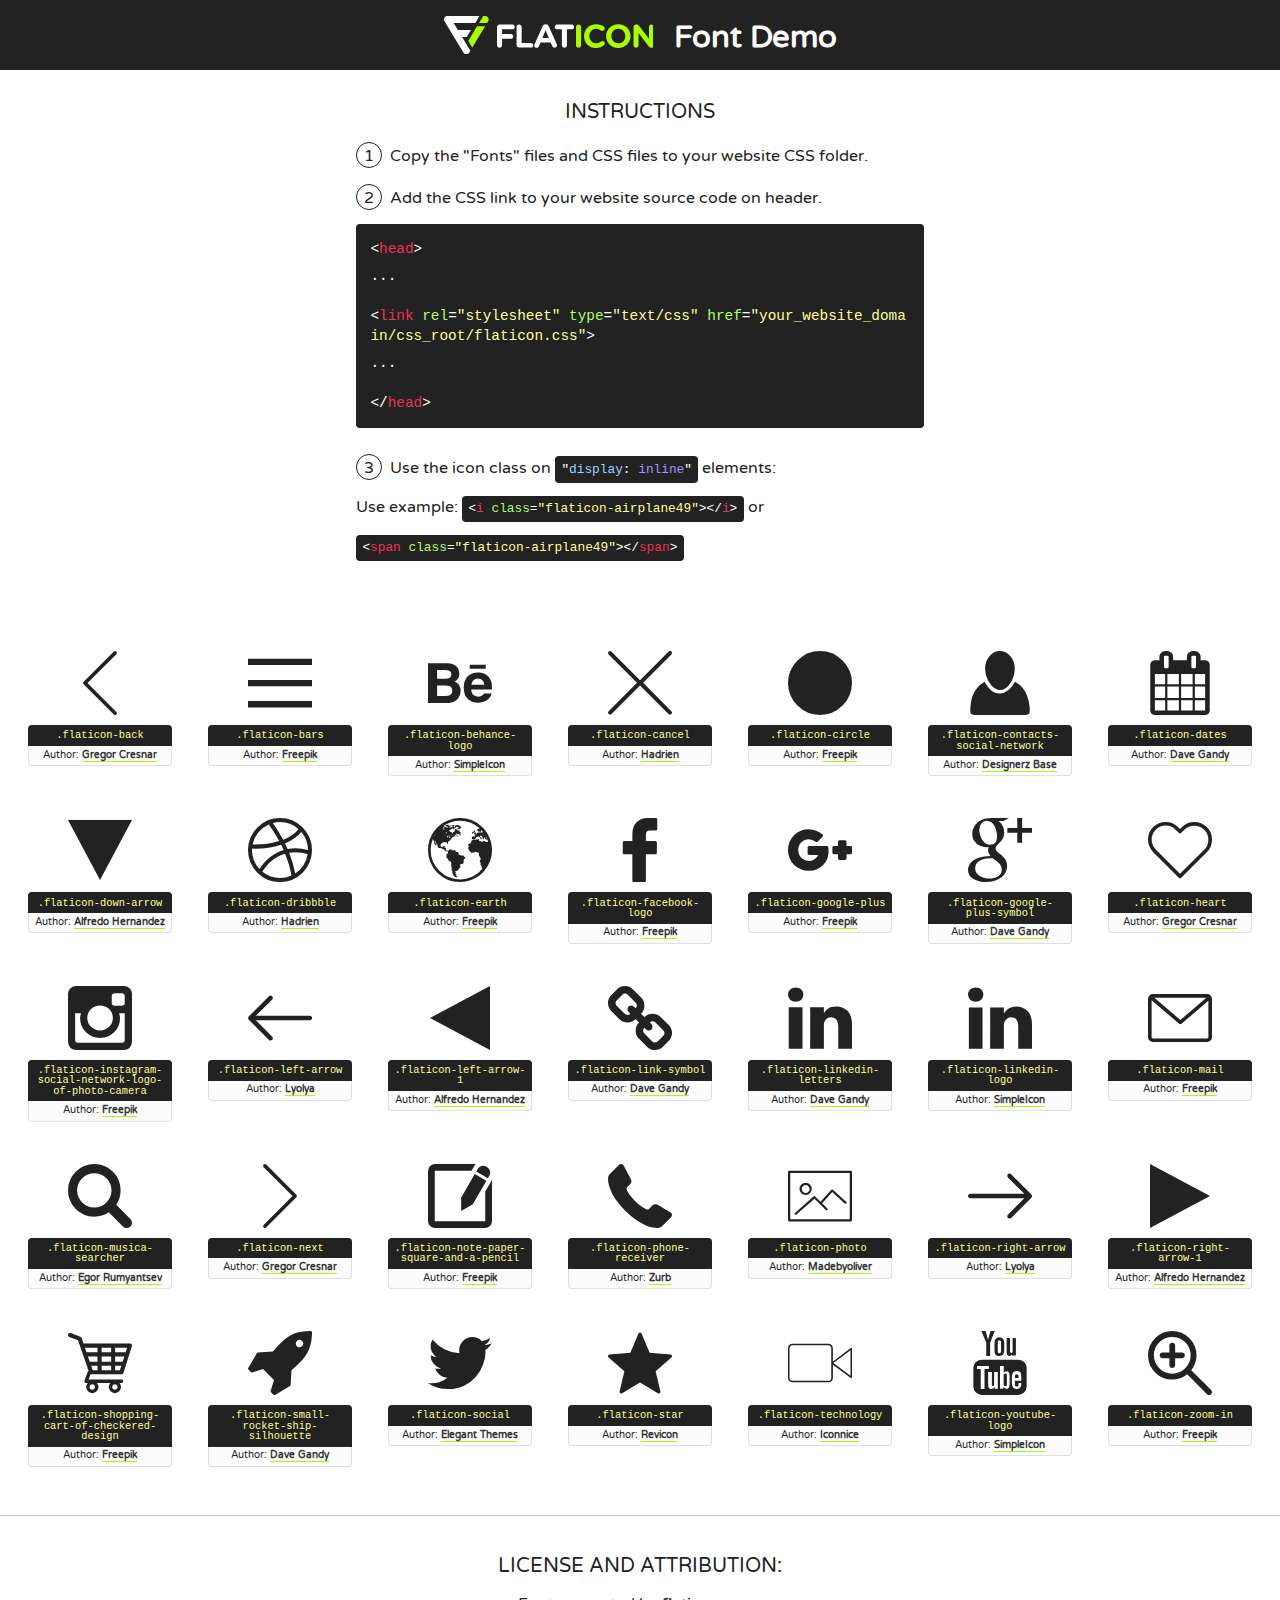
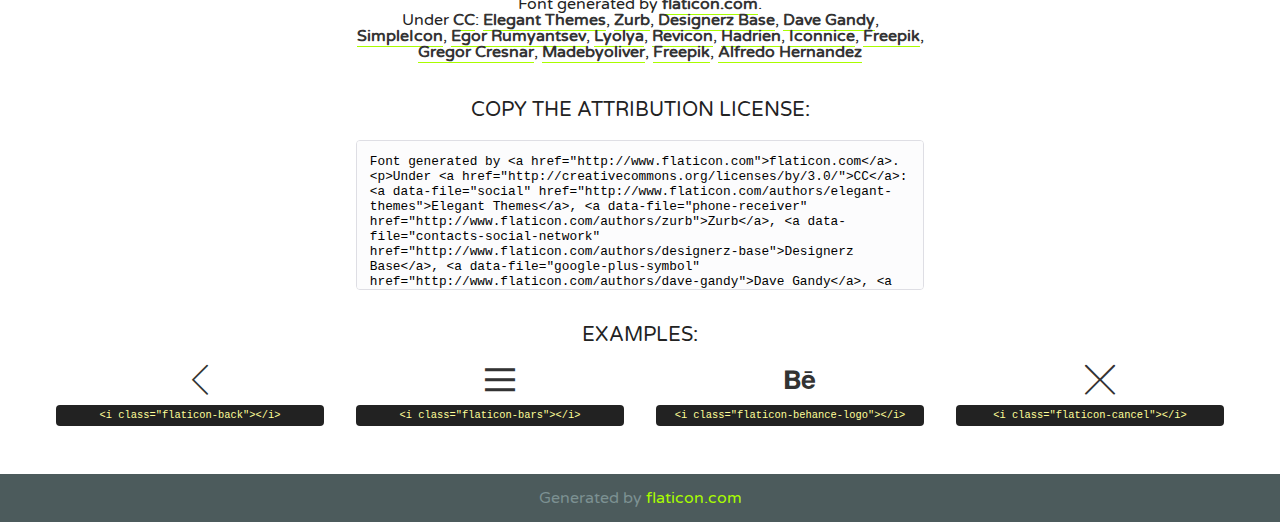
==== fonts/flaticon.html @ 3eb0f20a "1" ====
<!DOCTYPE html>
<!--
  Flaticon icon font: Flaticon
  Creation date: 13/06/2016 21:20
-->
<html>
<!DOCTYPE html>
<html>

<head>
    <title>Flaticon WebFont</title>
    <link href="http://fonts.googleapis.com/css?family=Varela+Round" rel="stylesheet" type="text/css" />
    <link rel="stylesheet" type="text/css" href="flaticon.css">
    <meta charset="UTF-8">
    <style>
    html, body, div, span, applet, object, iframe,
    h1, h2, h3, h4, h5, h6, p, blockquote, pre,
    a, abbr, acronym, address, big, cite, code,
    del, dfn, em, img, ins, kbd, q, s, samp,
    small, strike, strong, sub, sup, tt, var,
    b, u, i, center,
    dl, dt, dd, ol, ul, li,
    fieldset, form, label, legend,
    table, caption, tbody, tfoot, thead, tr, th, td,
    article, aside, canvas, details, embed, 
    figure, figcaption, footer, header, hgroup, 
    menu, nav, output, ruby, section, summary,
    time, mark, audio, video {
        margin: 0;
        padding: 0;
        border: 0;
        font-size: 100%;
        font: inherit;
        vertical-align: baseline;
    }
    /* HTML5 display-role reset for older browsers */
    article, aside, details, figcaption, figure, 
    footer, header, hgroup, menu, nav, section {
        display: block;
    }
    body {
        line-height: 1;
    }
    ol, ul {
        list-style: none;
    }
    blockquote, q {
        quotes: none;
    }
    blockquote:before, blockquote:after,
    q:before, q:after {
        content: '';
        content: none;
    }
    table {
        border-collapse: collapse;
        border-spacing: 0;
    }
    body {
        font-family: 'Varela Round', Helvetica, Arial, sans-serif;
        font-size: 16px;
        color: #222;
    }
    a {
        color: #333;
        border-bottom: 1px solid #a9fd00;
        font-weight: bold;
        text-decoration: none;
    }
    * {
        -moz-box-sizing: border-box;
        -webkit-box-sizing: border-box;
        box-sizing: border-box;
        margin: 0;
        padding: 0;
    }
    [class^="flaticon-"]:before, [class*=" flaticon-"]:before, [class^="flaticon-"]:after, [class*=" flaticon-"]:after {
        font-family: Flaticon;
        font-size: 30px;
        font-style: normal;
        margin-left: 20px;
        color: #333;
    }
    .wrapper {
        max-width: 600px;
        margin: auto;
        padding: 0 1em;
    }
    .title {
        font-size: 1.25em;
        text-align: center;
        margin-bottom: 1em;
        text-transform: uppercase;
    }
    header {
        text-align: center;
        background-color: #222;
        color: #fff;
        padding: 1em;
    }
    header .logo {
        width: 210px;
        height: 38px;
        display: inline-block;
        vertical-align: middle;
        margin-right: 1em;
        border: none;
    }
    header strong {
        font-size: 1.95em;
        font-weight: bold;
        vertical-align: middle;
        margin-top: 5px;
        display: inline-block;
    }
    .demo {
        margin: 2em auto;
        line-height: 1.25em;
    }
    .demo ul li {
        margin-bottom: 1em;
    }
    .demo ul li .num {
        color: #222;
        border-radius: 20px;
        display: inline-block;
        width: 26px;
        padding: 3px;
        height: 26px;
        text-align: center;
        margin-right: 0.5em;
        border: 1px solid #222;
    }
    .demo ul li code {
        background-color: #222;
        border-radius: 4px;
        padding: 0.25em 0.5em;
        display: inline-block;
        color: #fff;
        font-family: Consolas,Monaco,Lucida Console,Liberation Mono,DejaVu Sans Mono,Bitstream Vera Sans Mono,Courier New, monospace;
        font-weight: lighter;
        margin-top: 1em;
        font-size: 0.8em;
        word-break: break-all;
    }
    .demo ul li code.big {
        padding: 1em;
        font-size: 0.9em;
    }
    .demo ul li code .red {
        color: #EF3159;
    }
    .demo ul li code .green {
        color: #ACFF65;
    }
    .demo ul li code .yellow {
        color: #FFFF99;
    }
    .demo ul li code .blue {
        color: #99D3FF;
    }
    .demo ul li code .purple {
        color: #A295FF;
    }
    .demo ul li code .dots {
        margin-top: 0.5em;
        display: block;
    }
    #glyphs {
        border-bottom: 1px solid #ccc;
        padding: 2em 0;
        text-align: center;
    }
    .glyph {
        display: inline-block;
        width: 9em;
        margin: 1em;
        text-align: center;
        vertical-align: top;
        background: #FFF;
    }
    .glyph .glyph-icon {
        padding: 10px;
        display: block;
        font-family:"Flaticon";
        font-size: 64px;
        line-height: 1;
    }
    .glyph .glyph-icon:before {
        font-size: 64px;
        color: #222;
        margin-left: 0;
    }
    .class-name {
        font-size: 0.65em;
        background-color: #222;
        color: #fff;
        border-radius: 4px 4px 0 0;
        padding: 0.5em;
        color: #FFFF99;
        font-family: Consolas,Monaco,Lucida Console,Liberation Mono,DejaVu Sans Mono,Bitstream Vera Sans Mono,Courier New, monospace;
    }
    .author-name {
        font-size: 0.6em;
        background-color: #fcfcfd;
        border: 1px solid #DEDEE4;
        border-top: 0;
        border-radius: 0 0 4px 4px;
        padding: 0.5em;
    }
    .class-name:last-child {
        font-size: 10px;
        color:#888;
    }
    .class-name:last-child a {
        font-size: 10px;
        color:#555;
    }
    .class-name:last-child a:hover {
        color:#a9fd00;
    }
    .glyph > input {
        display: block;
        width: 100px;
        margin: 5px auto;
        text-align: center;
        font-size: 12px;
        cursor: text;
    }
    .glyph > input.icon-input {
        font-family:"Flaticon";
        font-size: 16px;
        margin-bottom: 10px;
    }
    .attribution .title {
        margin-top: 2em;
    }
    .attribution textarea {
        background-color: #fcfcfd;
        padding: 1em;
        border: none;
        box-shadow: none;
        border: 1px solid #DEDEE4;
        border-radius: 4px;
        resize: none;
        width: 100%;
        height: 150px;
        font-size: 0.8em;
        font-family: Consolas,Monaco,Lucida Console,Liberation Mono,DejaVu Sans Mono,Bitstream Vera Sans Mono,Courier New, monospace;
        -webkit-appearance: none;
    }
    .iconsuse {
        margin: 2em auto;
        text-align: center;
        max-width: 1200px;
    }
    .iconsuse:after {
        content: '';
        display: table;
        clear: both;
    }
    .iconsuse .image {
        float: left;
        width: 25%;
        padding: 0 1em;
    }
    .iconsuse .image p {
        margin-bottom: 1em;
    }
    .iconsuse .image span {
        display: block;
        font-size: 0.65em;
        background-color: #222;
        color: #fff;
        border-radius: 4px;
        padding: 0.5em;
        color: #FFFF99;
        margin-top: 1em;
        font-family: Consolas,Monaco,Lucida Console,Liberation Mono,DejaVu Sans Mono,Bitstream Vera Sans Mono,Courier New, monospace;
    }
    #footer {
        text-align: center;
        background-color: #4C5B5C;
        color: #7c9192;
        padding: 1em;
    }
    #footer a {
        border: none;
        color: #a9fd00;
        font-weight: normal;
    }
    @media (max-width: 960px) {
        .iconsuse .image {
            width: 50%;
        }
    }
    @media (max-width: 560px) {
        .iconsuse .image {
            width: 100%;
        }
    }
    </style>
</head>

<body class="characters-off">

    <header>
        <a href="http://www.flaticon.com" target="_blank" class="logo">
            <svg version="1.1" xmlns="http://www.w3.org/2000/svg" xmlns:xlink="http://www.w3.org/1999/xlink" xmlns:a="http://ns.adobe.com/AdobeSVGViewerExtensions/3.0/" viewBox="0 0 560.875 102.036" enable-background="new 0 0 560.875 102.036" xml:space="preserve">
                <defs>
                </defs>
                <g>
                    <g class="letters">
                        <path fill="#ffffff" d="M141.596,29.675c0-3.777,2.985-6.767,6.764-6.767h34.438c3.426,0,6.15,2.728,6.15,6.15
                        c0,3.43-2.724,6.149-6.15,6.149h-27.674v13.091h23.719c3.429,0,6.151,2.724,6.151,6.15c0,3.43-2.723,6.149-6.151,6.149h-23.719
                        v17.574c0,3.773-2.986,6.761-6.764,6.761c-3.779,0-6.764-2.989-6.764-6.761V29.675z"></path>
                        <path fill="#ffffff" d="M193.844,29.149c0-3.781,2.985-6.767,6.764-6.767c3.776,0,6.763,2.985,6.763,6.767v42.957h25.039
                        c3.426,0,6.149,2.726,6.149,6.153c0,3.425-2.723,6.15-6.149,6.15h-31.802c-3.779,0-6.764-2.986-6.764-6.768V29.149z"></path>
                        <path fill="#ffffff" d="M241.891,75.71l21.438-48.407c1.492-3.341,4.215-5.357,7.906-5.357h0.792
                        c3.686,0,6.323,2.017,7.815,5.357l21.439,48.407c0.436,0.967,0.701,1.845,0.701,2.723c0,3.602-2.809,6.501-6.414,6.501
                        c-3.161,0-5.269-1.845-6.499-4.655l-4.132-9.661h-27.059l-4.301,10.102c-1.144,2.631-3.426,4.214-6.237,4.214
                        c-3.517,0-6.24-2.81-6.24-6.325C241.1,77.64,241.451,76.677,241.891,75.71z M279.932,58.666l-8.521-20.297l-8.526,20.297H279.932
                        z"></path>
                        <path fill="#ffffff" d="M314.864,35.387H301.86c-3.429,0-6.239-2.813-6.239-6.238c0-3.429,2.811-6.24,6.239-6.24h39.533
                        c3.426,0,6.237,2.811,6.237,6.24c0,3.425-2.811,6.238-6.237,6.238h-13.001v42.785c0,3.773-2.99,6.761-6.764,6.761
                        c-3.779,0-6.764-2.989-6.764-6.761V35.387z"></path>
                        <path fill="#A9FD00" d="M352.615,29.149c0-3.781,2.985-6.767,6.767-6.767c3.774,0,6.761,2.985,6.761,6.767v49.024
                        c0,3.773-2.987,6.761-6.761,6.761c-3.781,0-6.767-2.989-6.767-6.761V29.149z"></path>
                        <path fill="#A9FD00" d="M374.132,53.836v-0.179c0-17.481,13.178-31.801,32.065-31.801c9.22,0,15.459,2.458,20.557,6.238
                        c1.402,1.054,2.637,2.985,2.637,5.357c0,3.692-2.985,6.59-6.681,6.59c-1.845,0-3.071-0.702-4.044-1.319
                        c-3.776-2.813-7.729-4.393-12.562-4.393c-10.364,0-17.831,8.611-17.831,19.154v0.173c0,10.542,7.291,19.329,17.831,19.329
                        c5.715,0,9.492-1.756,13.359-4.834c1.049-0.874,2.458-1.491,4.039-1.491c3.429,0,6.325,2.813,6.325,6.236
                        c0,2.106-1.056,3.78-2.282,4.834c-5.539,4.834-12.036,7.733-21.878,7.733C387.572,85.464,374.132,71.493,374.132,53.836z"></path>
                        <path fill="#A9FD00" d="M433.009,53.836v-0.179c0-17.481,13.79-31.801,32.766-31.801c18.981,0,32.592,14.143,32.592,31.628v0.173
                        c0,17.483-13.785,31.807-32.769,31.807C446.625,85.464,433.009,71.32,433.009,53.836z M484.224,53.836v-0.179
                        c0-10.539-7.725-19.326-18.626-19.326c-10.893,0-18.449,8.611-18.449,19.154v0.173c0,10.542,7.73,19.329,18.626,19.329
                        C476.676,72.986,484.224,64.378,484.224,53.836z"></path>
                        <path fill="#A9FD00" d="M506.233,29.321c0-3.774,2.99-6.763,6.767-6.763h1.401c3.252,0,5.183,1.583,7.029,3.953l26.093,34.265
                        V29.059c0-3.692,2.99-6.677,6.681-6.677c3.683,0,6.671,2.985,6.671,6.677v48.934c0,3.78-2.987,6.765-6.764,6.765h-0.436
                        c-3.257,0-5.188-1.581-7.034-3.953l-27.056-35.492v32.944c0,3.687-2.985,6.676-6.678,6.676c-3.683,0-6.673-2.989-6.673-6.676
                        V29.321z"></path>
                    </g>
                    <g class="insignia">
                        <path fill="#ffffff" d="M48.372,56.137h12.517l11.156-18.537H37.186L25.688,18.539h57.825L94.668,0H9.271
                        C5.925,0,2.842,1.801,1.198,4.716c-1.644,2.907-1.593,6.482,0.134,9.343l50.38,83.501c1.678,2.781,4.689,4.476,7.938,4.476
                        c3.246,0,6.257-1.695,7.935-4.476l2.898-4.804L48.372,56.137z"></path>
                        <g class="i">
                            <path fill="#A9FD00" d="M93.575,18.539h0.031v0.004l21.652,0.004l2.705-4.488c1.727-2.861,1.778-6.436,0.133-9.343
                            C116.454,1.801,113.371,0,110.026,0h-5.294L93.575,18.539z"></path>
                            <polygon fill="#A9FD00" points="88.291,27.356 64.725,66.486 75.519,84.404 109.942,27.356"></polygon>
                        </g>
                    </g>
                </g>
            </svg>
        </a>
        <strong>Font Demo</strong>
    </header>


    <section class="demo wrapper">

        <p class="title">Instructions</p>

        <ul>
            <li>
                <span class="num">1</span>Copy the "Fonts" files and CSS files to your website CSS folder.
            </li>
            <li>
                <span class="num">2</span>Add the CSS link to your website source code on header.
                <code class="big">
                    &lt;<span class="red">head</span>&gt;
                    <br/><span class="dots">...</span>
                    <br/>&lt;<span class="red">link</span> <span class="green">rel</span>=<span class="yellow">"stylesheet"</span> <span class="green">type</span>=<span class="yellow">"text/css"</span> <span class="green">href</span>=<span class="yellow">"your_website_domain/css_root/flaticon.css"</span>&gt;
                    <br/><span class="dots">...</span>
                    <br/>&lt;/<span class="red">head</span>&gt;
                </code>
            </li>

            <li>
                <p>
                    <span class="num">3</span>Use the icon class on <code>"<span class="blue">display</span>:<span class="purple"> inline</span>"</code> elements:
                    <br />
                    Use example: <code>&lt;<span class="red">i</span> <span class="green">class</span>=<span class="yellow">&quot;flaticon-airplane49&quot;</span>&gt;&lt;/<span class="red">i</span>&gt;</code> or <code>&lt;<span class="red">span</span> <span class="green">class</span>=<span class="yellow">&quot;flaticon-airplane49&quot;</span>&gt;&lt;/<span class="red">span</span>&gt;</code>
            </li>
        </ul>

    </section>




   <section id="glyphs">          
    
      
        <div class="glyph"><div class="glyph-icon flaticon-back"></div>
            <div class="class-name">.flaticon-back</div>
            <div class="author-name">Author: <a data-file="back" href="http://www.flaticon.com/authors/gregor-cresnar">Gregor Cresnar</a> </div> 
        </div>        
        
        <div class="glyph"><div class="glyph-icon flaticon-bars"></div>
            <div class="class-name">.flaticon-bars</div>
            <div class="author-name">Author: <a data-file="bars" href="http://www.freepik.com">Freepik</a> </div> 
        </div>        
        
        <div class="glyph"><div class="glyph-icon flaticon-behance-logo"></div>
            <div class="class-name">.flaticon-behance-logo</div>
            <div class="author-name">Author: <a data-file="behance-logo" href="http://www.flaticon.com/authors/simpleicon">SimpleIcon</a> </div> 
        </div>        
        
        <div class="glyph"><div class="glyph-icon flaticon-cancel"></div>
            <div class="class-name">.flaticon-cancel</div>
            <div class="author-name">Author: <a data-file="cancel" href="http://www.flaticon.com/authors/hadrien">Hadrien</a> </div> 
        </div>        
        
        <div class="glyph"><div class="glyph-icon flaticon-circle"></div>
            <div class="class-name">.flaticon-circle</div>
            <div class="author-name">Author: <a data-file="circle" href="http://www.freepik.com">Freepik</a> </div> 
        </div>        
        
        <div class="glyph"><div class="glyph-icon flaticon-contacts-social-network"></div>
            <div class="class-name">.flaticon-contacts-social-network</div>
            <div class="author-name">Author: <a data-file="contacts-social-network" href="http://www.flaticon.com/authors/designerz-base">Designerz Base</a> </div> 
        </div>        
        
        <div class="glyph"><div class="glyph-icon flaticon-dates"></div>
            <div class="class-name">.flaticon-dates</div>
            <div class="author-name">Author: <a data-file="dates" href="http://www.flaticon.com/authors/dave-gandy">Dave Gandy</a> </div> 
        </div>        
        
        <div class="glyph"><div class="glyph-icon flaticon-down-arrow"></div>
            <div class="class-name">.flaticon-down-arrow</div>
            <div class="author-name">Author: <a data-file="down-arrow" href="http://www.flaticon.com/authors/alfredo-hernandez">Alfredo Hernandez</a> </div> 
        </div>        
        
        <div class="glyph"><div class="glyph-icon flaticon-dribbble"></div>
            <div class="class-name">.flaticon-dribbble</div>
            <div class="author-name">Author: <a data-file="dribbble" href="http://www.flaticon.com/authors/hadrien">Hadrien</a> </div> 
        </div>        
        
        <div class="glyph"><div class="glyph-icon flaticon-earth"></div>
            <div class="class-name">.flaticon-earth</div>
            <div class="author-name">Author: <a data-file="earth" href="http://www.freepik.com">Freepik</a> </div> 
        </div>        
        
        <div class="glyph"><div class="glyph-icon flaticon-facebook-logo"></div>
            <div class="class-name">.flaticon-facebook-logo</div>
            <div class="author-name">Author: <a data-file="facebook-logo" href="http://www.freepik.com">Freepik</a> </div> 
        </div>        
        
        <div class="glyph"><div class="glyph-icon flaticon-google-plus"></div>
            <div class="class-name">.flaticon-google-plus</div>
            <div class="author-name">Author: <a data-file="google-plus" href="http://www.flaticon.com/authors/freepik">Freepik</a> </div> 
        </div>        
        
        <div class="glyph"><div class="glyph-icon flaticon-google-plus-symbol"></div>
            <div class="class-name">.flaticon-google-plus-symbol</div>
            <div class="author-name">Author: <a data-file="google-plus-symbol" href="http://www.flaticon.com/authors/dave-gandy">Dave Gandy</a> </div> 
        </div>        
        
        <div class="glyph"><div class="glyph-icon flaticon-heart"></div>
            <div class="class-name">.flaticon-heart</div>
            <div class="author-name">Author: <a data-file="heart" href="http://www.flaticon.com/authors/gregor-cresnar">Gregor Cresnar</a> </div> 
        </div>        
        
        <div class="glyph"><div class="glyph-icon flaticon-instagram-social-network-logo-of-photo-camera"></div>
            <div class="class-name">.flaticon-instagram-social-network-logo-of-photo-camera</div>
            <div class="author-name">Author: <a data-file="instagram-social-network-logo-of-photo-camera" href="http://www.freepik.com">Freepik</a> </div> 
        </div>        
        
        <div class="glyph"><div class="glyph-icon flaticon-left-arrow"></div>
            <div class="class-name">.flaticon-left-arrow</div>
            <div class="author-name">Author: <a data-file="left-arrow" href="http://www.flaticon.com/authors/lyolya">Lyolya</a> </div> 
        </div>        
        
        <div class="glyph"><div class="glyph-icon flaticon-left-arrow-1"></div>
            <div class="class-name">.flaticon-left-arrow-1</div>
            <div class="author-name">Author: <a data-file="left-arrow-1" href="http://www.flaticon.com/authors/alfredo-hernandez">Alfredo Hernandez</a> </div> 
        </div>        
        
        <div class="glyph"><div class="glyph-icon flaticon-link-symbol"></div>
            <div class="class-name">.flaticon-link-symbol</div>
            <div class="author-name">Author: <a data-file="link-symbol" href="http://www.flaticon.com/authors/dave-gandy">Dave Gandy</a> </div> 
        </div>        
        
        <div class="glyph"><div class="glyph-icon flaticon-linkedin-letters"></div>
            <div class="class-name">.flaticon-linkedin-letters</div>
            <div class="author-name">Author: <a data-file="linkedin-letters" href="http://www.flaticon.com/authors/dave-gandy">Dave Gandy</a> </div> 
        </div>        
        
        <div class="glyph"><div class="glyph-icon flaticon-linkedin-logo"></div>
            <div class="class-name">.flaticon-linkedin-logo</div>
            <div class="author-name">Author: <a data-file="linkedin-logo" href="http://www.flaticon.com/authors/simpleicon">SimpleIcon</a> </div> 
        </div>        
        
        <div class="glyph"><div class="glyph-icon flaticon-mail"></div>
            <div class="class-name">.flaticon-mail</div>
            <div class="author-name">Author: <a data-file="mail" href="http://www.freepik.com">Freepik</a> </div> 
        </div>        
        
        <div class="glyph"><div class="glyph-icon flaticon-musica-searcher"></div>
            <div class="class-name">.flaticon-musica-searcher</div>
            <div class="author-name">Author: <a data-file="musica-searcher" href="http://www.flaticon.com/authors/egor-rumyantsev">Egor Rumyantsev</a> </div> 
        </div>        
        
        <div class="glyph"><div class="glyph-icon flaticon-next"></div>
            <div class="class-name">.flaticon-next</div>
            <div class="author-name">Author: <a data-file="next" href="http://www.flaticon.com/authors/gregor-cresnar">Gregor Cresnar</a> </div> 
        </div>        
        
        <div class="glyph"><div class="glyph-icon flaticon-note-paper-square-and-a-pencil"></div>
            <div class="class-name">.flaticon-note-paper-square-and-a-pencil</div>
            <div class="author-name">Author: <a data-file="note-paper-square-and-a-pencil" href="http://www.freepik.com">Freepik</a> </div> 
        </div>        
        
        <div class="glyph"><div class="glyph-icon flaticon-phone-receiver"></div>
            <div class="class-name">.flaticon-phone-receiver</div>
            <div class="author-name">Author: <a data-file="phone-receiver" href="http://www.flaticon.com/authors/zurb">Zurb</a> </div> 
        </div>        
        
        <div class="glyph"><div class="glyph-icon flaticon-photo"></div>
            <div class="class-name">.flaticon-photo</div>
            <div class="author-name">Author: <a data-file="photo" href="http://www.flaticon.com/authors/madebyoliver">Madebyoliver</a> </div> 
        </div>        
        
        <div class="glyph"><div class="glyph-icon flaticon-right-arrow"></div>
            <div class="class-name">.flaticon-right-arrow</div>
            <div class="author-name">Author: <a data-file="right-arrow" href="http://www.flaticon.com/authors/lyolya">Lyolya</a> </div> 
        </div>        
        
        <div class="glyph"><div class="glyph-icon flaticon-right-arrow-1"></div>
            <div class="class-name">.flaticon-right-arrow-1</div>
            <div class="author-name">Author: <a data-file="right-arrow-1" href="http://www.flaticon.com/authors/alfredo-hernandez">Alfredo Hernandez</a> </div> 
        </div>        
        
        <div class="glyph"><div class="glyph-icon flaticon-shopping-cart-of-checkered-design"></div>
            <div class="class-name">.flaticon-shopping-cart-of-checkered-design</div>
            <div class="author-name">Author: <a data-file="shopping-cart-of-checkered-design" href="http://www.freepik.com">Freepik</a> </div> 
        </div>        
        
        <div class="glyph"><div class="glyph-icon flaticon-small-rocket-ship-silhouette"></div>
            <div class="class-name">.flaticon-small-rocket-ship-silhouette</div>
            <div class="author-name">Author: <a data-file="small-rocket-ship-silhouette" href="http://www.flaticon.com/authors/dave-gandy">Dave Gandy</a> </div> 
        </div>        
        
        <div class="glyph"><div class="glyph-icon flaticon-social"></div>
            <div class="class-name">.flaticon-social</div>
            <div class="author-name">Author: <a data-file="social" href="http://www.flaticon.com/authors/elegant-themes">Elegant Themes</a> </div> 
        </div>        
        
        <div class="glyph"><div class="glyph-icon flaticon-star"></div>
            <div class="class-name">.flaticon-star</div>
            <div class="author-name">Author: <a data-file="star" href="http://www.flaticon.com/authors/revicon">Revicon</a> </div> 
        </div>        
        
        <div class="glyph"><div class="glyph-icon flaticon-technology"></div>
            <div class="class-name">.flaticon-technology</div>
            <div class="author-name">Author: <a data-file="technology" href="http://www.flaticon.com/authors/iconnice">Iconnice</a> </div> 
        </div>        
        
        <div class="glyph"><div class="glyph-icon flaticon-youtube-logo"></div>
            <div class="class-name">.flaticon-youtube-logo</div>
            <div class="author-name">Author: <a data-file="youtube-logo" href="http://www.flaticon.com/authors/simpleicon">SimpleIcon</a> </div> 
        </div>        
        
        <div class="glyph"><div class="glyph-icon flaticon-zoom-in"></div>
            <div class="class-name">.flaticon-zoom-in</div>
            <div class="author-name">Author: <a data-file="zoom-in" href="http://www.flaticon.com/authors/freepik">Freepik</a> </div> 
        </div>        
        

    </section>



    <section class="attribution wrapper"   style="text-align:center;">

      <div class="title">License and attribution:</div><div class="attrDiv">Font generated by <a href="http://www.flaticon.com">flaticon.com</a>. <div><p>Under <a href="http://creativecommons.org/licenses/by/3.0/">CC</a>: <a data-file="social" href="http://www.flaticon.com/authors/elegant-themes">Elegant Themes</a>, <a data-file="phone-receiver" href="http://www.flaticon.com/authors/zurb">Zurb</a>, <a data-file="contacts-social-network" href="http://www.flaticon.com/authors/designerz-base">Designerz Base</a>, <a data-file="google-plus-symbol" href="http://www.flaticon.com/authors/dave-gandy">Dave Gandy</a>, <a data-file="behance-logo" href="http://www.flaticon.com/authors/simpleicon">SimpleIcon</a>, <a data-file="musica-searcher" href="http://www.flaticon.com/authors/egor-rumyantsev">Egor Rumyantsev</a>, <a data-file="left-arrow" href="http://www.flaticon.com/authors/lyolya">Lyolya</a>, <a data-file="star" href="http://www.flaticon.com/authors/revicon">Revicon</a>, <a data-file="dribbble" href="http://www.flaticon.com/authors/hadrien">Hadrien</a>, <a data-file="technology" href="http://www.flaticon.com/authors/iconnice">Iconnice</a>, <a data-file="shopping-cart-of-checkered-design" href="http://www.freepik.com">Freepik</a>, <a data-file="back" href="http://www.flaticon.com/authors/gregor-cresnar">Gregor Cresnar</a>, <a data-file="photo" href="http://www.flaticon.com/authors/madebyoliver">Madebyoliver</a>, <a data-file="zoom-in" href="http://www.flaticon.com/authors/freepik">Freepik</a>, <a data-file="left-arrow-1" href="http://www.flaticon.com/authors/alfredo-hernandez">Alfredo Hernandez</a></p>  </div>
      </div>
      <div class="title">Copy the Attribution License:</div>

    <textarea onclick="this.focus();this.select();">Font generated by &lt;a href=&quot;http://www.flaticon.com&quot;&gt;flaticon.com&lt;/a&gt;. <p>Under <a href="http://creativecommons.org/licenses/by/3.0/">CC</a>: <a data-file="social" href="http://www.flaticon.com/authors/elegant-themes">Elegant Themes</a>, <a data-file="phone-receiver" href="http://www.flaticon.com/authors/zurb">Zurb</a>, <a data-file="contacts-social-network" href="http://www.flaticon.com/authors/designerz-base">Designerz Base</a>, <a data-file="google-plus-symbol" href="http://www.flaticon.com/authors/dave-gandy">Dave Gandy</a>, <a data-file="behance-logo" href="http://www.flaticon.com/authors/simpleicon">SimpleIcon</a>, <a data-file="musica-searcher" href="http://www.flaticon.com/authors/egor-rumyantsev">Egor Rumyantsev</a>, <a data-file="left-arrow" href="http://www.flaticon.com/authors/lyolya">Lyolya</a>, <a data-file="star" href="http://www.flaticon.com/authors/revicon">Revicon</a>, <a data-file="dribbble" href="http://www.flaticon.com/authors/hadrien">Hadrien</a>, <a data-file="technology" href="http://www.flaticon.com/authors/iconnice">Iconnice</a>, <a data-file="shopping-cart-of-checkered-design" href="http://www.freepik.com">Freepik</a>, <a data-file="back" href="http://www.flaticon.com/authors/gregor-cresnar">Gregor Cresnar</a>, <a data-file="photo" href="http://www.flaticon.com/authors/madebyoliver">Madebyoliver</a>, <a data-file="zoom-in" href="http://www.flaticon.com/authors/freepik">Freepik</a>, <a data-file="left-arrow-1" href="http://www.flaticon.com/authors/alfredo-hernandez">Alfredo Hernandez</a></p>  
     </textarea>

    </section>

    <section class="iconsuse">

          <div class="title">Examples:</div>            
             
            <div class="image">
                <p>
                    <i class="glyph-icon flaticon-back"></i> 
                    <span>&lt;i class=&quot;flaticon-back&quot;&gt;&lt;/i&gt;</span>
                </p>
            </div>
            
            <div class="image">
                <p>
                    <i class="glyph-icon flaticon-bars"></i> 
                    <span>&lt;i class=&quot;flaticon-bars&quot;&gt;&lt;/i&gt;</span>
                </p>
            </div>
            
            <div class="image">
                <p>
                    <i class="glyph-icon flaticon-behance-logo"></i> 
                    <span>&lt;i class=&quot;flaticon-behance-logo&quot;&gt;&lt;/i&gt;</span>
                </p>
            </div>
            
            <div class="image">
                <p>
                    <i class="glyph-icon flaticon-cancel"></i> 
                    <span>&lt;i class=&quot;flaticon-cancel&quot;&gt;&lt;/i&gt;</span>
                </p>
            </div>
                       
        </div>
                            
    </section>

<div id="footer">
    <div>Generated by <a href="http://www.flaticon.com">flaticon.com</a>
    </div>
</div>



</body>
</html>
---- fonts/flaticon.css ----
/*
  	Flaticon icon font: Flaticon
  	Creation date: 13/06/2016 21:20
  	*/

@font-face {
  font-family: "Flaticon";
  src: url("./Flaticon.eot");
  src: url("./Flaticon.eot?#iefix") format("embedded-opentype"),
       url("./Flaticon.woff") format("woff"),
       url("./Flaticon.ttf") format("truetype"),
       url("./Flaticon.svg#Flaticon") format("svg");
  font-weight: normal;
  font-style: normal;
}

@media screen and (-webkit-min-device-pixel-ratio:0) {
  @font-face {
    font-family: "Flaticon";
    src: url("./Flaticon.svg#Flaticon") format("svg");
  }
}

[class^="flaticon-"]:before, [class*=" flaticon-"]:before,
[class^="flaticon-"]:after, [class*=" flaticon-"]:after {   
  font-family: Flaticon;
        font-size: 20px;
font-style: normal;
margin-left: 20px;
}

.flaticon-back:before { content: "\f100"; }
.flaticon-bars:before { content: "\f101"; }
.flaticon-behance-logo:before { content: "\f102"; }
.flaticon-cancel:before { content: "\f103"; }
.flaticon-circle:before { content: "\f104"; }
.flaticon-contacts-social-network:before { content: "\f105"; }
.flaticon-dates:before { content: "\f106"; }
.flaticon-down-arrow:before { content: "\f107"; }
.flaticon-dribbble:before { content: "\f108"; }
.flaticon-earth:before { content: "\f109"; }
.flaticon-facebook-logo:before { content: "\f10a"; }
.flaticon-google-plus:before { content: "\f10b"; }
.flaticon-google-plus-symbol:before { content: "\f10c"; }
.flaticon-heart:before { content: "\f10d"; }
.flaticon-instagram-social-network-logo-of-photo-camera:before { content: "\f10e"; }
.flaticon-left-arrow:before { content: "\f10f"; }
.flaticon-left-arrow-1:before { content: "\f110"; }
.flaticon-link-symbol:before { content: "\f111"; }
.flaticon-linkedin-letters:before { content: "\f112"; }
.flaticon-linkedin-logo:before { content: "\f113"; }
.flaticon-mail:before { content: "\f114"; }
.flaticon-musica-searcher:before { content: "\f115"; }
.flaticon-next:before { content: "\f116"; }
.flaticon-note-paper-square-and-a-pencil:before { content: "\f117"; }
.flaticon-phone-receiver:before { content: "\f118"; }
.flaticon-photo:before { content: "\f119"; }
.flaticon-right-arrow:before { content: "\f11a"; }
.flaticon-right-arrow-1:before { content: "\f11b"; }
.flaticon-shopping-cart-of-checkered-design:before { content: "\f11c"; }
.flaticon-small-rocket-ship-silhouette:before { content: "\f11d"; }
.flaticon-social:before { content: "\f11e"; }
.flaticon-star:before { content: "\f11f"; }
.flaticon-technology:before { content: "\f120"; }
.flaticon-youtube-logo:before { content: "\f121"; }
.flaticon-zoom-in:before { content: "\f122"; }
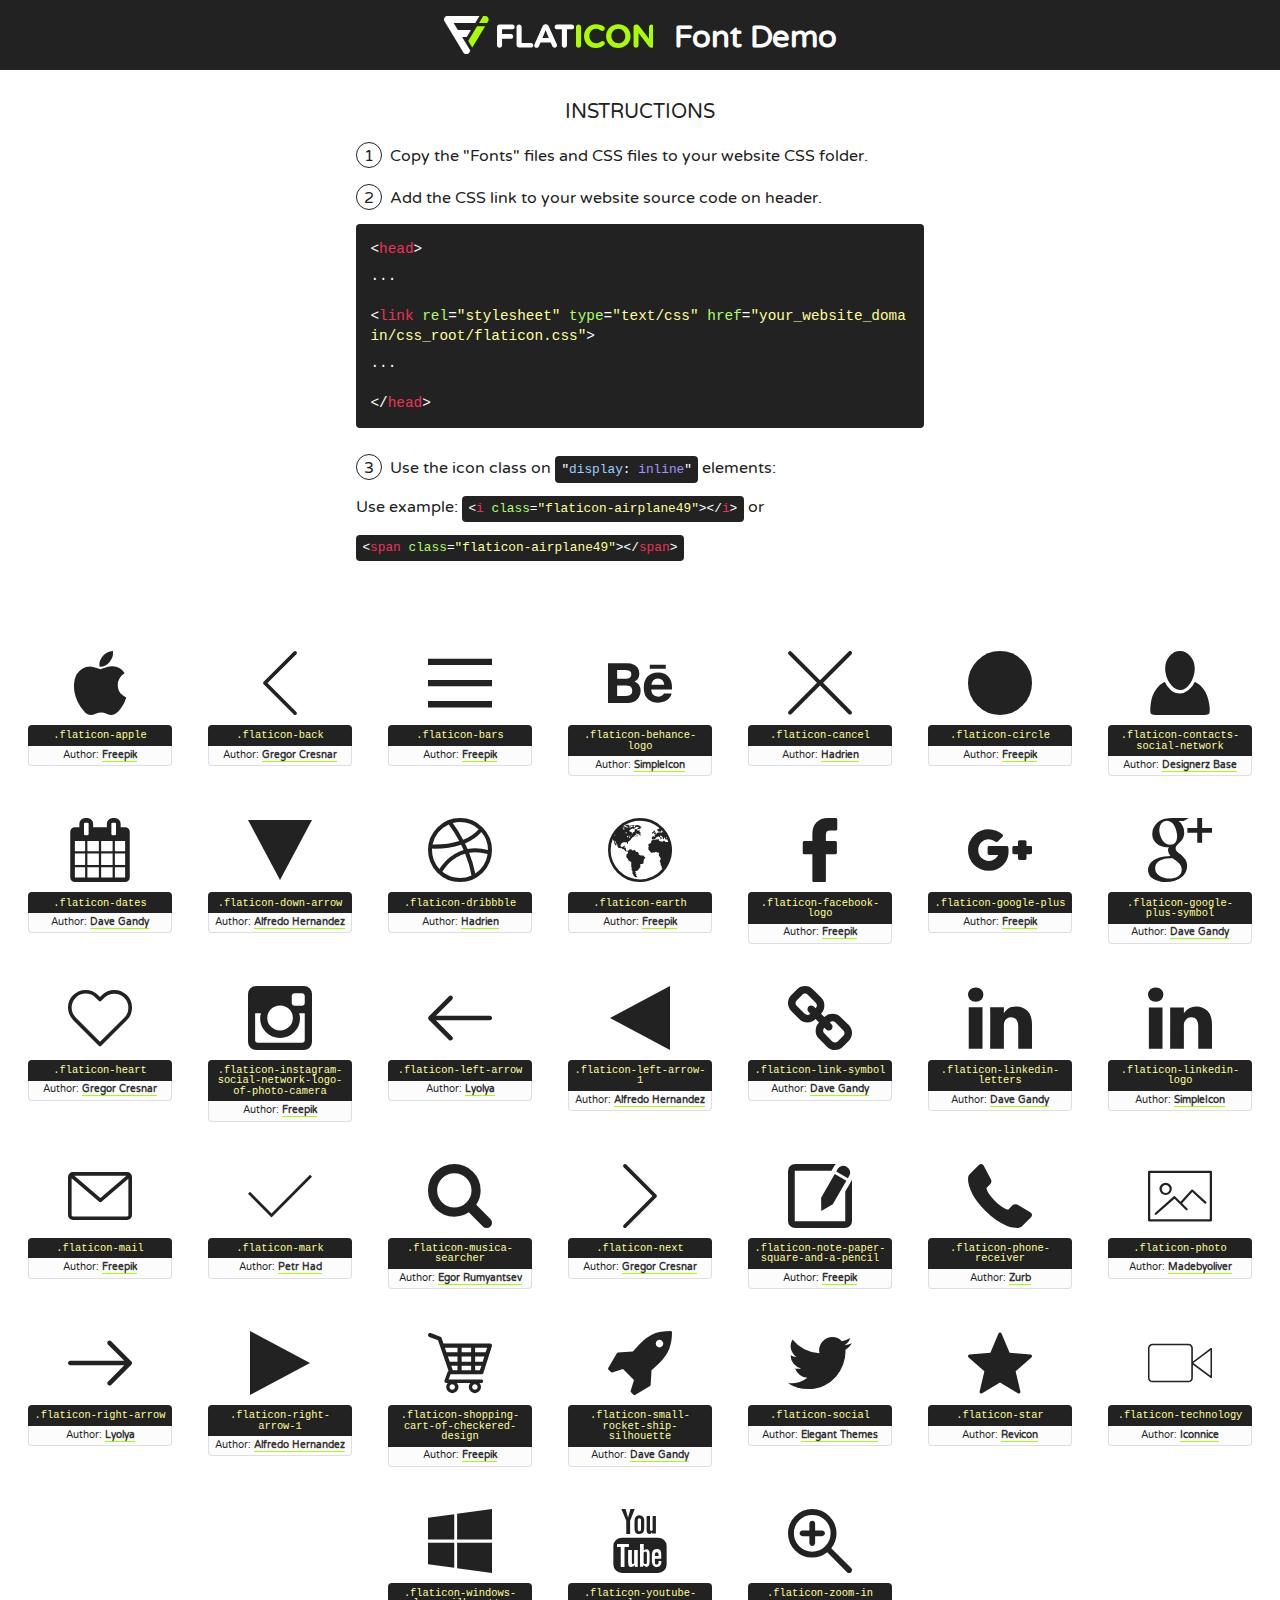
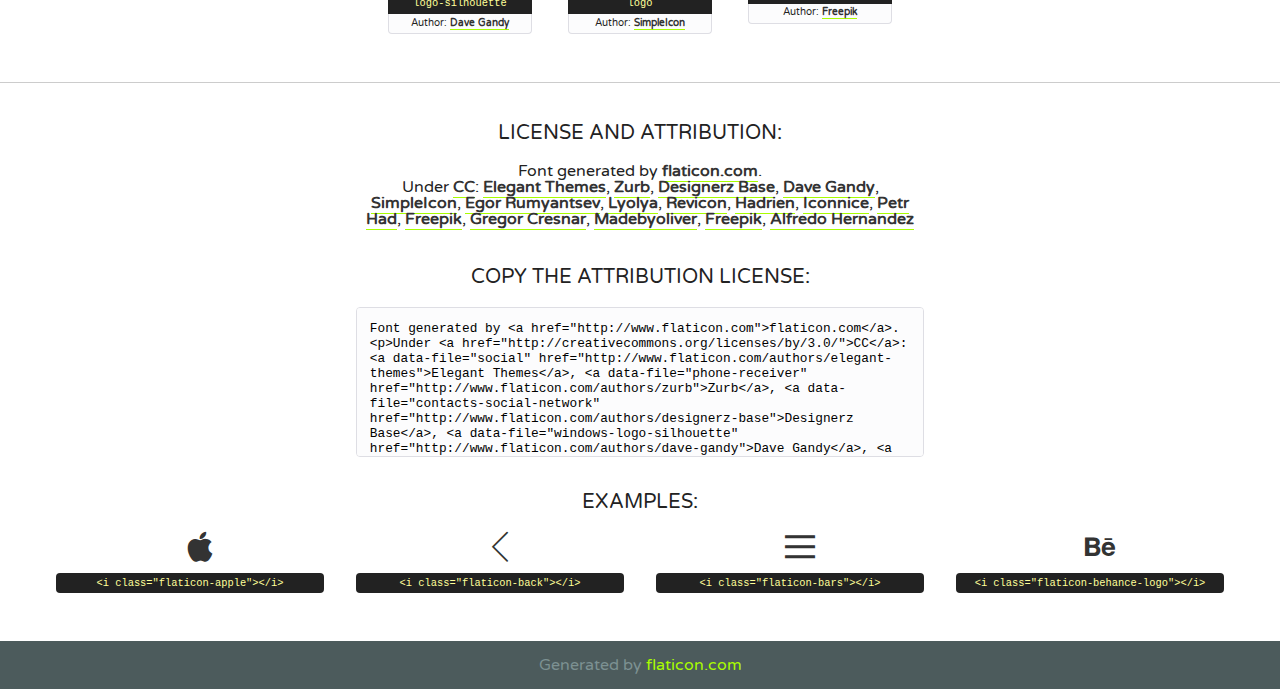
==== commit 45424341: "take" ====
--- a/fonts/flaticon.html
+++ b/fonts/flaticon.html
@@ -1,7 +1,7 @@
 <!DOCTYPE html>
 <!--
   Flaticon icon font: Flaticon
-  Creation date: 13/06/2016 21:20
+  Creation date: 18/06/2016 04:30
 -->
 <html>
 <!DOCTYPE html>
@@ -392,6 +392,11 @@
    <section id="glyphs">          
     
       
+        <div class="glyph"><div class="glyph-icon flaticon-apple"></div>
+            <div class="class-name">.flaticon-apple</div>
+            <div class="author-name">Author: <a data-file="apple" href="http://www.flaticon.com/authors/freepik">Freepik</a> </div> 
+        </div>        
+        
         <div class="glyph"><div class="glyph-icon flaticon-back"></div>
             <div class="class-name">.flaticon-back</div>
             <div class="author-name">Author: <a data-file="back" href="http://www.flaticon.com/authors/gregor-cresnar">Gregor Cresnar</a> </div> 
@@ -497,6 +502,11 @@
             <div class="author-name">Author: <a data-file="mail" href="http://www.freepik.com">Freepik</a> </div> 
         </div>        
         
+        <div class="glyph"><div class="glyph-icon flaticon-mark"></div>
+            <div class="class-name">.flaticon-mark</div>
+            <div class="author-name">Author: <a data-file="mark" href="http://www.flaticon.com/authors/petr-had">Petr Had</a> </div> 
+        </div>        
+        
         <div class="glyph"><div class="glyph-icon flaticon-musica-searcher"></div>
             <div class="class-name">.flaticon-musica-searcher</div>
             <div class="author-name">Author: <a data-file="musica-searcher" href="http://www.flaticon.com/authors/egor-rumyantsev">Egor Rumyantsev</a> </div> 
@@ -557,6 +567,11 @@
             <div class="author-name">Author: <a data-file="technology" href="http://www.flaticon.com/authors/iconnice">Iconnice</a> </div> 
         </div>        
         
+        <div class="glyph"><div class="glyph-icon flaticon-windows-logo-silhouette"></div>
+            <div class="class-name">.flaticon-windows-logo-silhouette</div>
+            <div class="author-name">Author: <a data-file="windows-logo-silhouette" href="http://www.flaticon.com/authors/dave-gandy">Dave Gandy</a> </div> 
+        </div>        
+        
         <div class="glyph"><div class="glyph-icon flaticon-youtube-logo"></div>
             <div class="class-name">.flaticon-youtube-logo</div>
             <div class="author-name">Author: <a data-file="youtube-logo" href="http://www.flaticon.com/authors/simpleicon">SimpleIcon</a> </div> 
@@ -574,11 +589,11 @@
 
     <section class="attribution wrapper"   style="text-align:center;">
 
-      <div class="title">License and attribution:</div><div class="attrDiv">Font generated by <a href="http://www.flaticon.com">flaticon.com</a>. <div><p>Under <a href="http://creativecommons.org/licenses/by/3.0/">CC</a>: <a data-file="social" href="http://www.flaticon.com/authors/elegant-themes">Elegant Themes</a>, <a data-file="phone-receiver" href="http://www.flaticon.com/authors/zurb">Zurb</a>, <a data-file="contacts-social-network" href="http://www.flaticon.com/authors/designerz-base">Designerz Base</a>, <a data-file="google-plus-symbol" href="http://www.flaticon.com/authors/dave-gandy">Dave Gandy</a>, <a data-file="behance-logo" href="http://www.flaticon.com/authors/simpleicon">SimpleIcon</a>, <a data-file="musica-searcher" href="http://www.flaticon.com/authors/egor-rumyantsev">Egor Rumyantsev</a>, <a data-file="left-arrow" href="http://www.flaticon.com/authors/lyolya">Lyolya</a>, <a data-file="star" href="http://www.flaticon.com/authors/revicon">Revicon</a>, <a data-file="dribbble" href="http://www.flaticon.com/authors/hadrien">Hadrien</a>, <a data-file="technology" href="http://www.flaticon.com/authors/iconnice">Iconnice</a>, <a data-file="shopping-cart-of-checkered-design" href="http://www.freepik.com">Freepik</a>, <a data-file="back" href="http://www.flaticon.com/authors/gregor-cresnar">Gregor Cresnar</a>, <a data-file="photo" href="http://www.flaticon.com/authors/madebyoliver">Madebyoliver</a>, <a data-file="zoom-in" href="http://www.flaticon.com/authors/freepik">Freepik</a>, <a data-file="left-arrow-1" href="http://www.flaticon.com/authors/alfredo-hernandez">Alfredo Hernandez</a></p>  </div>
+      <div class="title">License and attribution:</div><div class="attrDiv">Font generated by <a href="http://www.flaticon.com">flaticon.com</a>. <div><p>Under <a href="http://creativecommons.org/licenses/by/3.0/">CC</a>: <a data-file="social" href="http://www.flaticon.com/authors/elegant-themes">Elegant Themes</a>, <a data-file="phone-receiver" href="http://www.flaticon.com/authors/zurb">Zurb</a>, <a data-file="contacts-social-network" href="http://www.flaticon.com/authors/designerz-base">Designerz Base</a>, <a data-file="windows-logo-silhouette" href="http://www.flaticon.com/authors/dave-gandy">Dave Gandy</a>, <a data-file="behance-logo" href="http://www.flaticon.com/authors/simpleicon">SimpleIcon</a>, <a data-file="musica-searcher" href="http://www.flaticon.com/authors/egor-rumyantsev">Egor Rumyantsev</a>, <a data-file="left-arrow" href="http://www.flaticon.com/authors/lyolya">Lyolya</a>, <a data-file="star" href="http://www.flaticon.com/authors/revicon">Revicon</a>, <a data-file="dribbble" href="http://www.flaticon.com/authors/hadrien">Hadrien</a>, <a data-file="technology" href="http://www.flaticon.com/authors/iconnice">Iconnice</a>, <a data-file="mark" href="http://www.flaticon.com/authors/petr-had">Petr Had</a>, <a data-file="shopping-cart-of-checkered-design" href="http://www.freepik.com">Freepik</a>, <a data-file="back" href="http://www.flaticon.com/authors/gregor-cresnar">Gregor Cresnar</a>, <a data-file="photo" href="http://www.flaticon.com/authors/madebyoliver">Madebyoliver</a>, <a data-file="apple" href="http://www.flaticon.com/authors/freepik">Freepik</a>, <a data-file="left-arrow-1" href="http://www.flaticon.com/authors/alfredo-hernandez">Alfredo Hernandez</a></p>  </div>
       </div>
       <div class="title">Copy the Attribution License:</div>
 
-    <textarea onclick="this.focus();this.select();">Font generated by &lt;a href=&quot;http://www.flaticon.com&quot;&gt;flaticon.com&lt;/a&gt;. <p>Under <a href="http://creativecommons.org/licenses/by/3.0/">CC</a>: <a data-file="social" href="http://www.flaticon.com/authors/elegant-themes">Elegant Themes</a>, <a data-file="phone-receiver" href="http://www.flaticon.com/authors/zurb">Zurb</a>, <a data-file="contacts-social-network" href="http://www.flaticon.com/authors/designerz-base">Designerz Base</a>, <a data-file="google-plus-symbol" href="http://www.flaticon.com/authors/dave-gandy">Dave Gandy</a>, <a data-file="behance-logo" href="http://www.flaticon.com/authors/simpleicon">SimpleIcon</a>, <a data-file="musica-searcher" href="http://www.flaticon.com/authors/egor-rumyantsev">Egor Rumyantsev</a>, <a data-file="left-arrow" href="http://www.flaticon.com/authors/lyolya">Lyolya</a>, <a data-file="star" href="http://www.flaticon.com/authors/revicon">Revicon</a>, <a data-file="dribbble" href="http://www.flaticon.com/authors/hadrien">Hadrien</a>, <a data-file="technology" href="http://www.flaticon.com/authors/iconnice">Iconnice</a>, <a data-file="shopping-cart-of-checkered-design" href="http://www.freepik.com">Freepik</a>, <a data-file="back" href="http://www.flaticon.com/authors/gregor-cresnar">Gregor Cresnar</a>, <a data-file="photo" href="http://www.flaticon.com/authors/madebyoliver">Madebyoliver</a>, <a data-file="zoom-in" href="http://www.flaticon.com/authors/freepik">Freepik</a>, <a data-file="left-arrow-1" href="http://www.flaticon.com/authors/alfredo-hernandez">Alfredo Hernandez</a></p>  
+    <textarea onclick="this.focus();this.select();">Font generated by &lt;a href=&quot;http://www.flaticon.com&quot;&gt;flaticon.com&lt;/a&gt;. <p>Under <a href="http://creativecommons.org/licenses/by/3.0/">CC</a>: <a data-file="social" href="http://www.flaticon.com/authors/elegant-themes">Elegant Themes</a>, <a data-file="phone-receiver" href="http://www.flaticon.com/authors/zurb">Zurb</a>, <a data-file="contacts-social-network" href="http://www.flaticon.com/authors/designerz-base">Designerz Base</a>, <a data-file="windows-logo-silhouette" href="http://www.flaticon.com/authors/dave-gandy">Dave Gandy</a>, <a data-file="behance-logo" href="http://www.flaticon.com/authors/simpleicon">SimpleIcon</a>, <a data-file="musica-searcher" href="http://www.flaticon.com/authors/egor-rumyantsev">Egor Rumyantsev</a>, <a data-file="left-arrow" href="http://www.flaticon.com/authors/lyolya">Lyolya</a>, <a data-file="star" href="http://www.flaticon.com/authors/revicon">Revicon</a>, <a data-file="dribbble" href="http://www.flaticon.com/authors/hadrien">Hadrien</a>, <a data-file="technology" href="http://www.flaticon.com/authors/iconnice">Iconnice</a>, <a data-file="mark" href="http://www.flaticon.com/authors/petr-had">Petr Had</a>, <a data-file="shopping-cart-of-checkered-design" href="http://www.freepik.com">Freepik</a>, <a data-file="back" href="http://www.flaticon.com/authors/gregor-cresnar">Gregor Cresnar</a>, <a data-file="photo" href="http://www.flaticon.com/authors/madebyoliver">Madebyoliver</a>, <a data-file="apple" href="http://www.flaticon.com/authors/freepik">Freepik</a>, <a data-file="left-arrow-1" href="http://www.flaticon.com/authors/alfredo-hernandez">Alfredo Hernandez</a></p>  
      </textarea>
 
     </section>
@@ -587,6 +602,13 @@
 
           <div class="title">Examples:</div>            
              
+            <div class="image">
+                <p>
+                    <i class="glyph-icon flaticon-apple"></i> 
+                    <span>&lt;i class=&quot;flaticon-apple&quot;&gt;&lt;/i&gt;</span>
+                </p>
+            </div>
+            
             <div class="image">
                 <p>
                     <i class="glyph-icon flaticon-back"></i> 
@@ -607,13 +629,6 @@
                     <span>&lt;i class=&quot;flaticon-behance-logo&quot;&gt;&lt;/i&gt;</span>
                 </p>
             </div>
-            
-            <div class="image">
-                <p>
-                    <i class="glyph-icon flaticon-cancel"></i> 
-                    <span>&lt;i class=&quot;flaticon-cancel&quot;&gt;&lt;/i&gt;</span>
-                </p>
-            </div>
                        
         </div>
                             
--- a/fonts/flaticon.css
+++ b/fonts/flaticon.css
@@ -1,6 +1,6 @@
 	/*
   	Flaticon icon font: Flaticon
-  	Creation date: 13/06/2016 21:20
+  	Creation date: 18/06/2016 04:30
   	*/
 
 @font-face {
@@ -29,38 +29,41 @@
 margin-left: 20px;
 }
 
-.flaticon-back:before { content: "\f100"; }
-.flaticon-bars:before { content: "\f101"; }
-.flaticon-behance-logo:before { content: "\f102"; }
-.flaticon-cancel:before { content: "\f103"; }
-.flaticon-circle:before { content: "\f104"; }
-.flaticon-contacts-social-network:before { content: "\f105"; }
-.flaticon-dates:before { content: "\f106"; }
-.flaticon-down-arrow:before { content: "\f107"; }
-.flaticon-dribbble:before { content: "\f108"; }
-.flaticon-earth:before { content: "\f109"; }
-.flaticon-facebook-logo:before { content: "\f10a"; }
-.flaticon-google-plus:before { content: "\f10b"; }
-.flaticon-google-plus-symbol:before { content: "\f10c"; }
-.flaticon-heart:before { content: "\f10d"; }
-.flaticon-instagram-social-network-logo-of-photo-camera:before { content: "\f10e"; }
-.flaticon-left-arrow:before { content: "\f10f"; }
-.flaticon-left-arrow-1:before { content: "\f110"; }
-.flaticon-link-symbol:before { content: "\f111"; }
-.flaticon-linkedin-letters:before { content: "\f112"; }
-.flaticon-linkedin-logo:before { content: "\f113"; }
-.flaticon-mail:before { content: "\f114"; }
-.flaticon-musica-searcher:before { content: "\f115"; }
-.flaticon-next:before { content: "\f116"; }
-.flaticon-note-paper-square-and-a-pencil:before { content: "\f117"; }
-.flaticon-phone-receiver:before { content: "\f118"; }
-.flaticon-photo:before { content: "\f119"; }
-.flaticon-right-arrow:before { content: "\f11a"; }
-.flaticon-right-arrow-1:before { content: "\f11b"; }
-.flaticon-shopping-cart-of-checkered-design:before { content: "\f11c"; }
-.flaticon-small-rocket-ship-silhouette:before { content: "\f11d"; }
-.flaticon-social:before { content: "\f11e"; }
-.flaticon-star:before { content: "\f11f"; }
-.flaticon-technology:before { content: "\f120"; }
-.flaticon-youtube-logo:before { content: "\f121"; }
-.flaticon-zoom-in:before { content: "\f122"; }+.flaticon-apple:before { content: "\f100"; }
+.flaticon-back:before { content: "\f101"; }
+.flaticon-bars:before { content: "\f102"; }
+.flaticon-behance-logo:before { content: "\f103"; }
+.flaticon-cancel:before { content: "\f104"; }
+.flaticon-circle:before { content: "\f105"; }
+.flaticon-contacts-social-network:before { content: "\f106"; }
+.flaticon-dates:before { content: "\f107"; }
+.flaticon-down-arrow:before { content: "\f108"; }
+.flaticon-dribbble:before { content: "\f109"; }
+.flaticon-earth:before { content: "\f10a"; }
+.flaticon-facebook-logo:before { content: "\f10b"; }
+.flaticon-google-plus:before { content: "\f10c"; }
+.flaticon-google-plus-symbol:before { content: "\f10d"; }
+.flaticon-heart:before { content: "\f10e"; }
+.flaticon-instagram-social-network-logo-of-photo-camera:before { content: "\f10f"; }
+.flaticon-left-arrow:before { content: "\f110"; }
+.flaticon-left-arrow-1:before { content: "\f111"; }
+.flaticon-link-symbol:before { content: "\f112"; }
+.flaticon-linkedin-letters:before { content: "\f113"; }
+.flaticon-linkedin-logo:before { content: "\f114"; }
+.flaticon-mail:before { content: "\f115"; }
+.flaticon-mark:before { content: "\f116"; }
+.flaticon-musica-searcher:before { content: "\f117"; }
+.flaticon-next:before { content: "\f118"; }
+.flaticon-note-paper-square-and-a-pencil:before { content: "\f119"; }
+.flaticon-phone-receiver:before { content: "\f11a"; }
+.flaticon-photo:before { content: "\f11b"; }
+.flaticon-right-arrow:before { content: "\f11c"; }
+.flaticon-right-arrow-1:before { content: "\f11d"; }
+.flaticon-shopping-cart-of-checkered-design:before { content: "\f11e"; }
+.flaticon-small-rocket-ship-silhouette:before { content: "\f11f"; }
+.flaticon-social:before { content: "\f120"; }
+.flaticon-star:before { content: "\f121"; }
+.flaticon-technology:before { content: "\f122"; }
+.flaticon-windows-logo-silhouette:before { content: "\f123"; }
+.flaticon-youtube-logo:before { content: "\f124"; }
+.flaticon-zoom-in:before { content: "\f125"; }